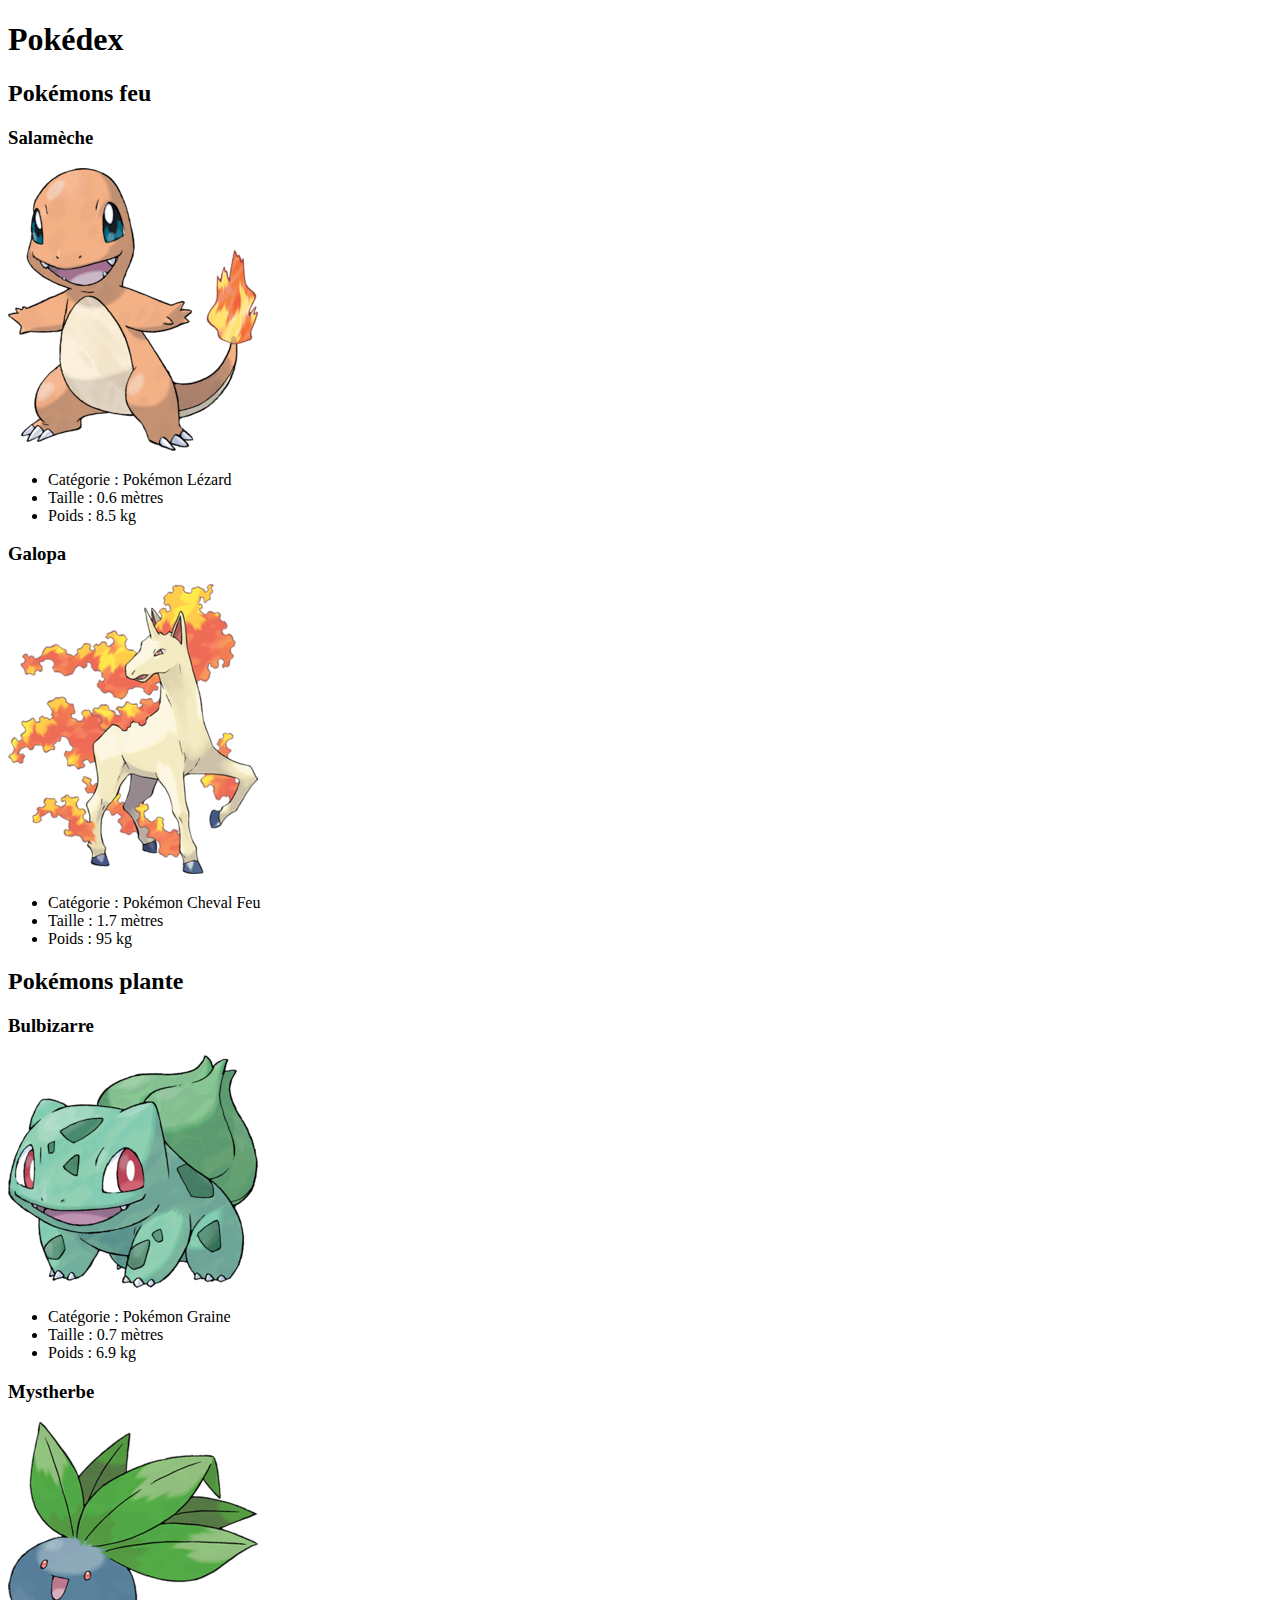
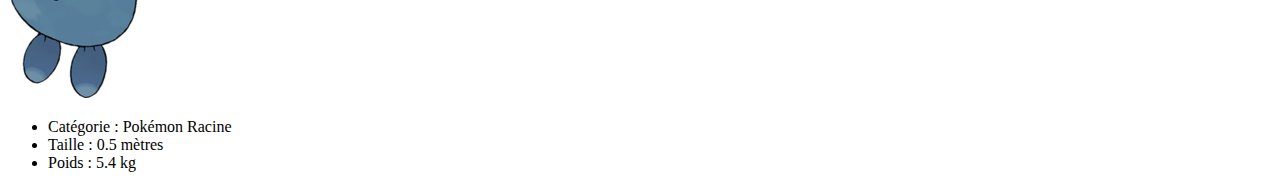
==== index.html @ 36814af4 "step(page_for_each_pokemon)" ====
<!DOCTYPE html>
<html lang="fr">
    <head>
        <meta charset="utf-8">
        <link rel="icon" href="assets/logo.png">
        <title>Pokédex</title>
    </head>
    <body>
        <h1>Pokédex</h1>

        <h2>Pokémons feu</h2>

        <h3>Salamèche</h3>
        <a href="https://www.pokepedia.fr/Salamèche" target="_blank">
            <img src="assets/salameche.png">
        </a>
        <ul>
            <li>Catégorie : Pokémon Lézard</li>
            <li>Taille : 0.6 mètres</li>
            <li>Poids : 8.5 kg</li>
        </ul>

        <h3>Galopa</h3>
        <a href="https://www.pokepedia.fr/Galopa" target="_blank">
            <img src="assets/galopa.png">
        </a>
        <ul>
            <li>Catégorie : Pokémon Cheval Feu</li>
            <li>Taille : 1.7 mètres</li>
            <li>Poids : 95 kg</li>
        </ul>

        <h2>Pokémons plante</h2>

        <h3>Bulbizarre</h3>
        <a href="https://www.pokepedia.fr/Bulbizarre" target="_blank">
            <img src="assets/bulbizarre.png">
        </a>
        <ul>
            <li>Catégorie : Pokémon Graine</li>
            <li>Taille : 0.7 mètres</li>
            <li>Poids : 6.9 kg</li>
        </ul>

        <h3>Mystherbe</h3>
        <a href="https://www.pokepedia.fr/Mystherbe" target="_blank">
            <img src="assets/mystherbe.png">
        </a>
        <ul>
            <li>Catégorie : Pokémon Racine</li>
            <li>Taille : 0.5 mètres</li>
            <li>Poids : 5.4 kg</li>
        </ul>

    </body>
</html>
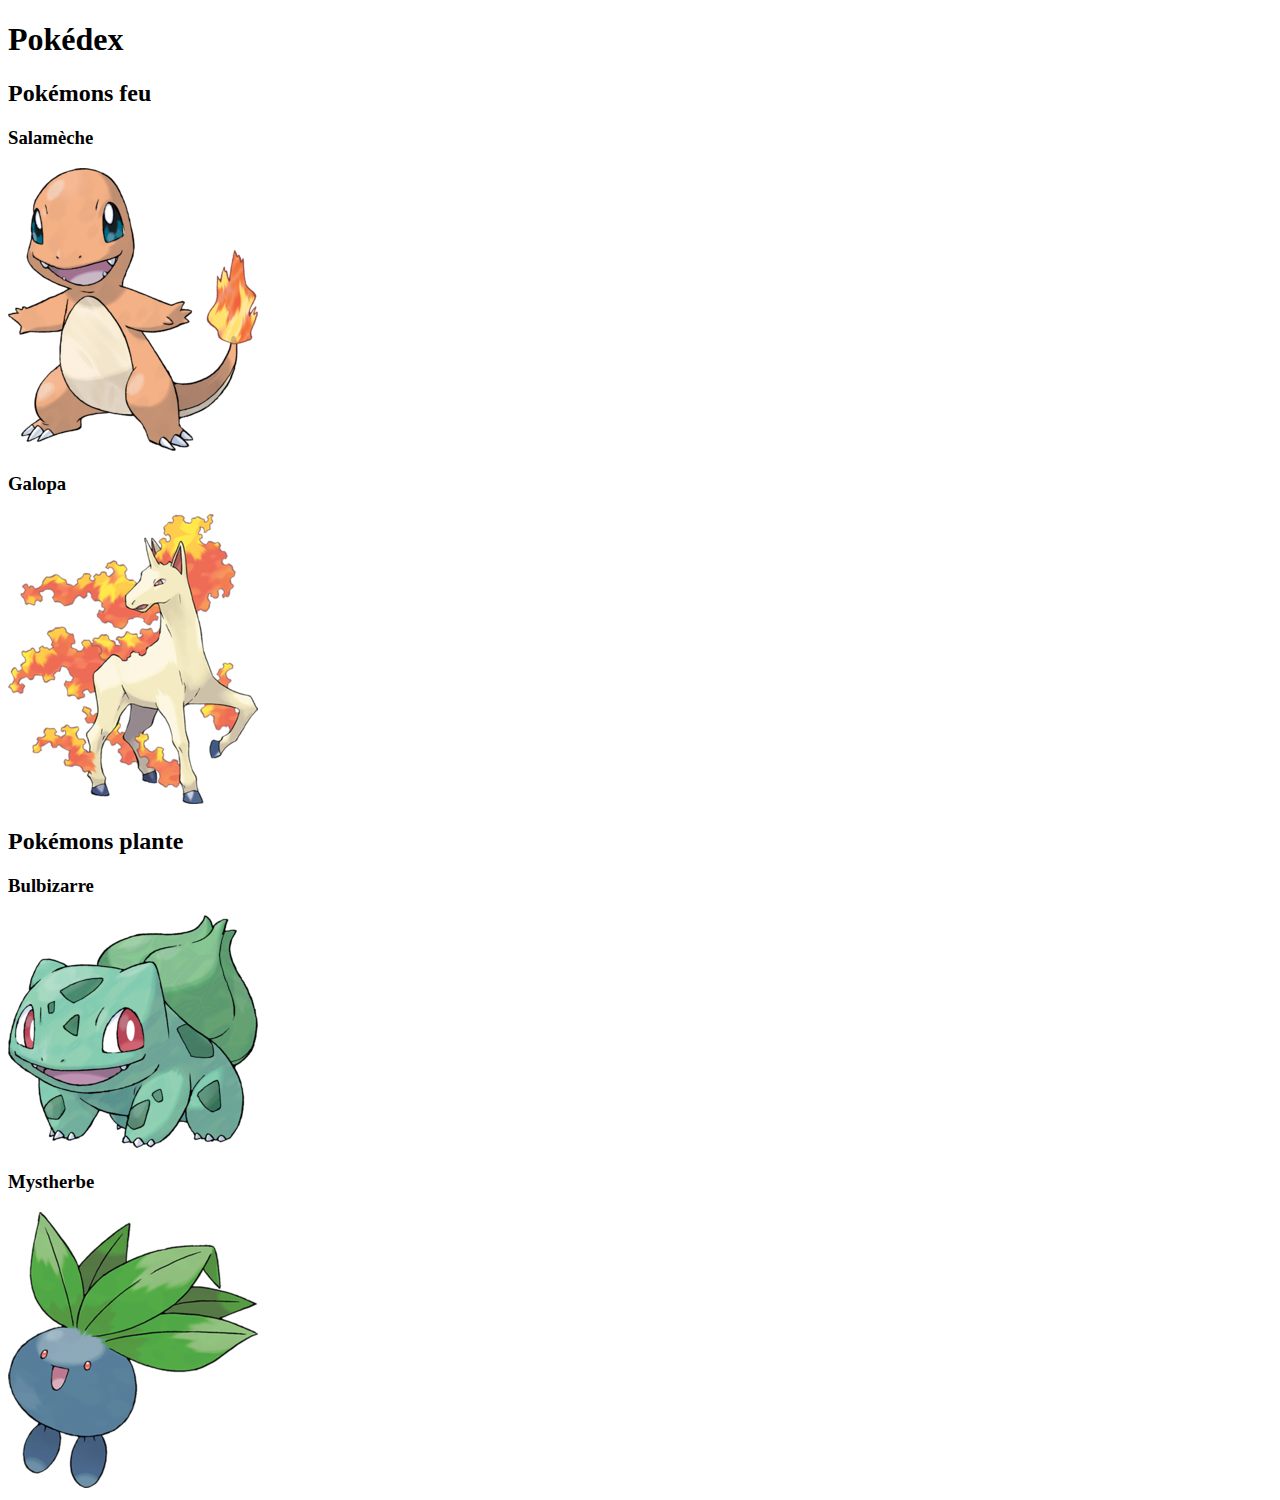
==== commit b1c50d16: "step(navigate_between_pages)" ====
--- a/index.html
+++ b/index.html
@@ -11,46 +11,30 @@
         <h2>Pokémons feu</h2>
 
         <h3>Salamèche</h3>
-        <a href="https://www.pokepedia.fr/Salamèche" target="_blank">
+        <a href="./salameche.html">
             <img src="assets/salameche.png">
         </a>
-        <ul>
-            <li>Catégorie : Pokémon Lézard</li>
-            <li>Taille : 0.6 mètres</li>
-            <li>Poids : 8.5 kg</li>
-        </ul>
+
 
         <h3>Galopa</h3>
-        <a href="https://www.pokepedia.fr/Galopa" target="_blank">
+        <a href="./galopa.html">
             <img src="assets/galopa.png">
         </a>
-        <ul>
-            <li>Catégorie : Pokémon Cheval Feu</li>
-            <li>Taille : 1.7 mètres</li>
-            <li>Poids : 95 kg</li>
-        </ul>
+
 
         <h2>Pokémons plante</h2>
 
         <h3>Bulbizarre</h3>
-        <a href="https://www.pokepedia.fr/Bulbizarre" target="_blank">
+        <a href="./bulbizarre.html">
             <img src="assets/bulbizarre.png">
         </a>
-        <ul>
-            <li>Catégorie : Pokémon Graine</li>
-            <li>Taille : 0.7 mètres</li>
-            <li>Poids : 6.9 kg</li>
-        </ul>
+
 
         <h3>Mystherbe</h3>
-        <a href="https://www.pokepedia.fr/Mystherbe" target="_blank">
+        <a href="./mystherbe.html">
             <img src="assets/mystherbe.png">
         </a>
-        <ul>
-            <li>Catégorie : Pokémon Racine</li>
-            <li>Taille : 0.5 mètres</li>
-            <li>Poids : 5.4 kg</li>
-        </ul>
+
 
     </body>
 </html>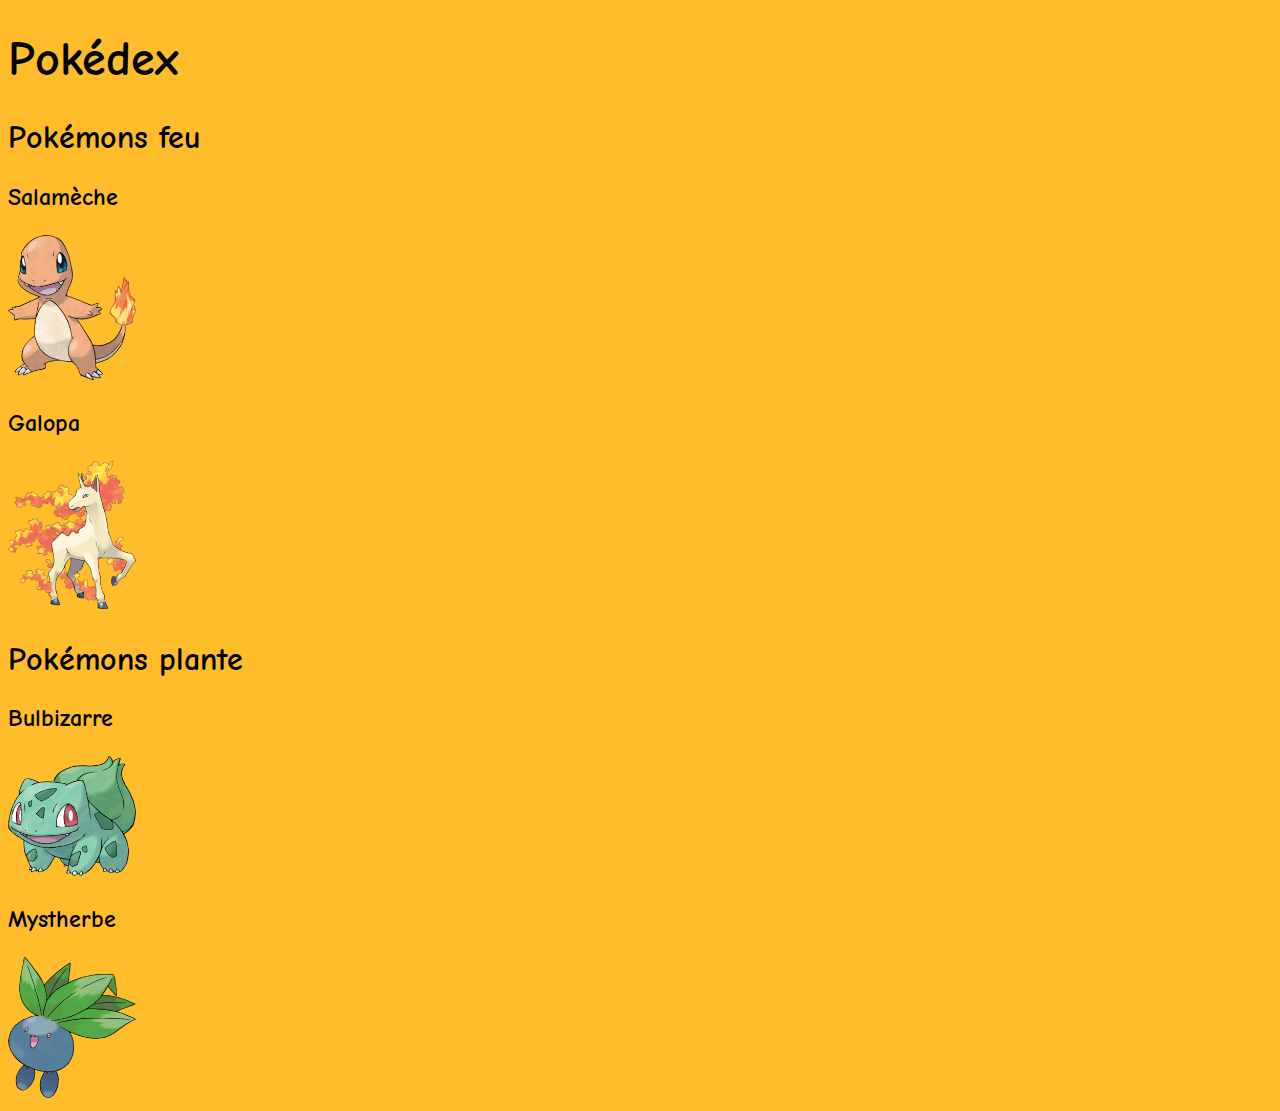
==== commit 555a511c: "7.2.2-google_fonts_api" ====
--- a/index.html
+++ b/index.html
@@ -3,6 +3,12 @@
     <head>
         <meta charset="utf-8">
         <link rel="icon" href="assets/logo.png">
+        <link rel="stylesheet" href="./style.css">
+        <link 
+            rel="stylesheet"
+            href="https://fonts.googleapis.com/css?family=Comic+Neue"
+        >
+
         <title>Pokédex</title>
     </head>
     <body>
--- a/style.css
+++ b/style.css
@@ -0,0 +1,28 @@
+a {
+    color: darkcyan;
+}
+body {
+    background-color: #ffbc2b;
+}
+img {
+    width: 10vw;
+}
+nav {
+    margin-top: 50px;
+}
+li, a{
+    font-size: 1.3rem;
+    font-family: "Comic Neue";
+}
+h1 {
+    font-size: 3rem;
+    font-family: "Comic Neue";
+}
+h2 {
+    font-size: 2rem;
+    font-family: "Comic Neue";
+}
+h3 {
+    font-size: 1.5rem;
+    font-family: "Comic Neue";
+}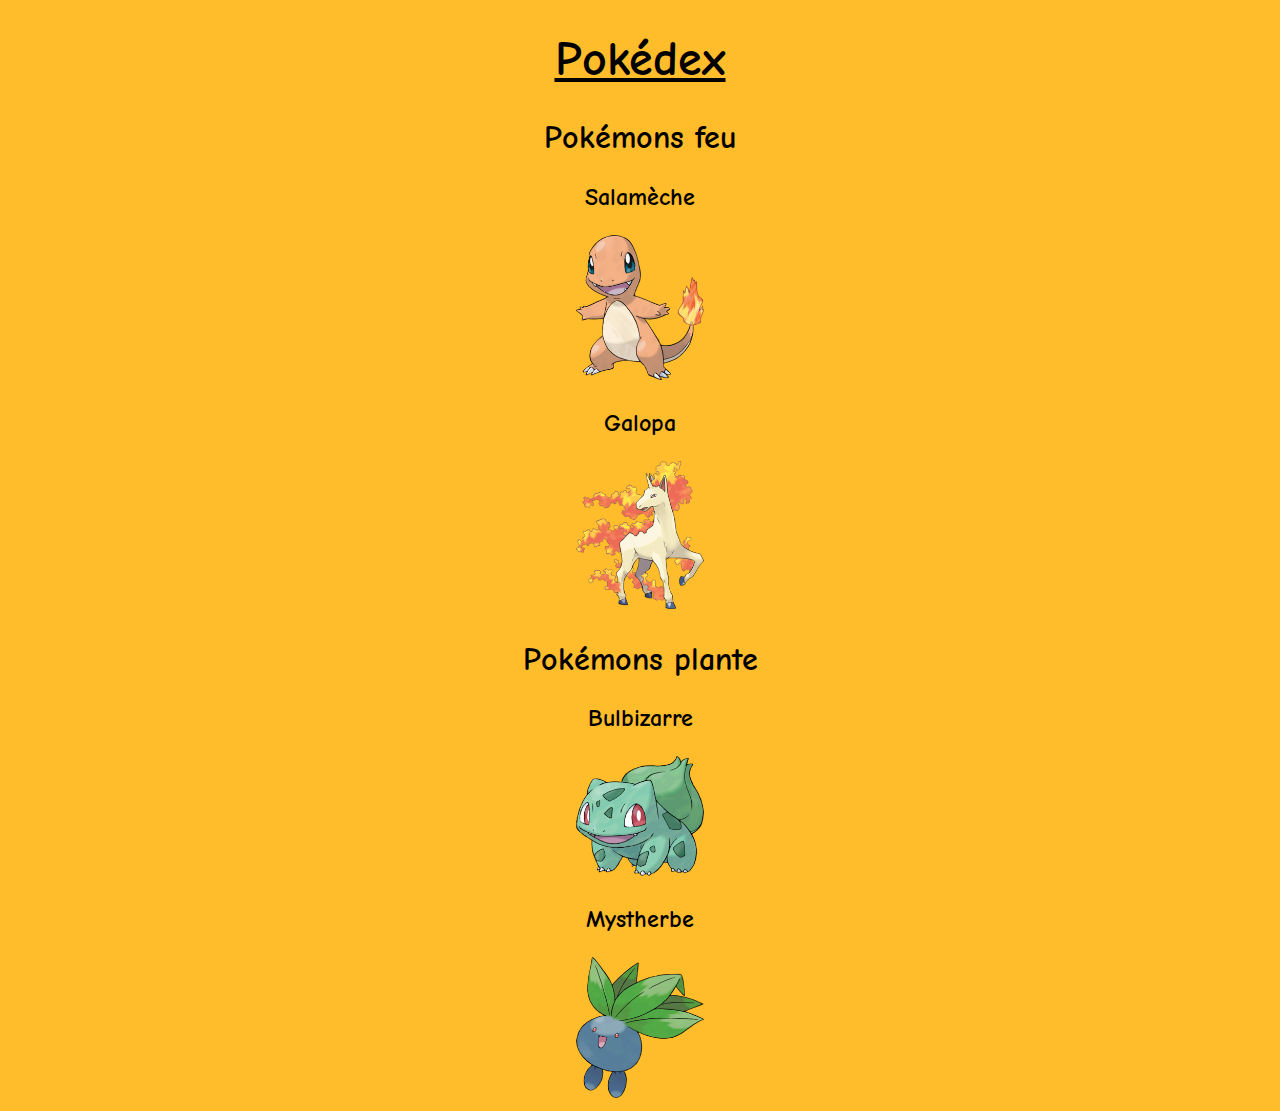
==== commit 09564ed1: "11.1-intro_media_queries" ====
--- a/index.html
+++ b/index.html
@@ -4,6 +4,8 @@
         <meta charset="utf-8">
         <link rel="icon" href="assets/logo.png">
         <link rel="stylesheet" href="./style.css">
+        <link rel="stylesheet" href="./smartphone.css">
+        <link rel="stylesheet" href="./ordi.css">
         <link 
             rel="stylesheet"
             href="https://fonts.googleapis.com/css?family=Comic+Neue"
--- a/style.css
+++ b/style.css
@@ -3,26 +3,45 @@
 }
 body {
     background-color: #ffbc2b;
+    text-align: center;
 }
 img {
     width: 10vw;
 }
+article > img {
+    width: 20vw;
+}
+
 nav {
     margin-top: 50px;
 }
-li, a{
+p, a{
     font-size: 1.3rem;
-    font-family: "Comic Neue";
 }
 h1 {
     font-size: 3rem;
-    font-family: "Comic Neue";
+    text-decoration: underline;
 }
 h2 {
     font-size: 2rem;
-    font-family: "Comic Neue";
 }
 h3 {
     font-size: 1.5rem;
+}
+* {
     font-family: "Comic Neue";
+}
+a:hover{
+    text-shadow: 7px 7px 6px black;
+}
+aside {
+    display: inline-block;
+    border-style: solid;
+    border-radius: 30px;
+    box-shadow: 6px 6px 12px;
+    background-color: darkcyan;
+    padding: 6px;
+}
+aside:hover {
+    box-shadow: 10px 10px 12px;
 }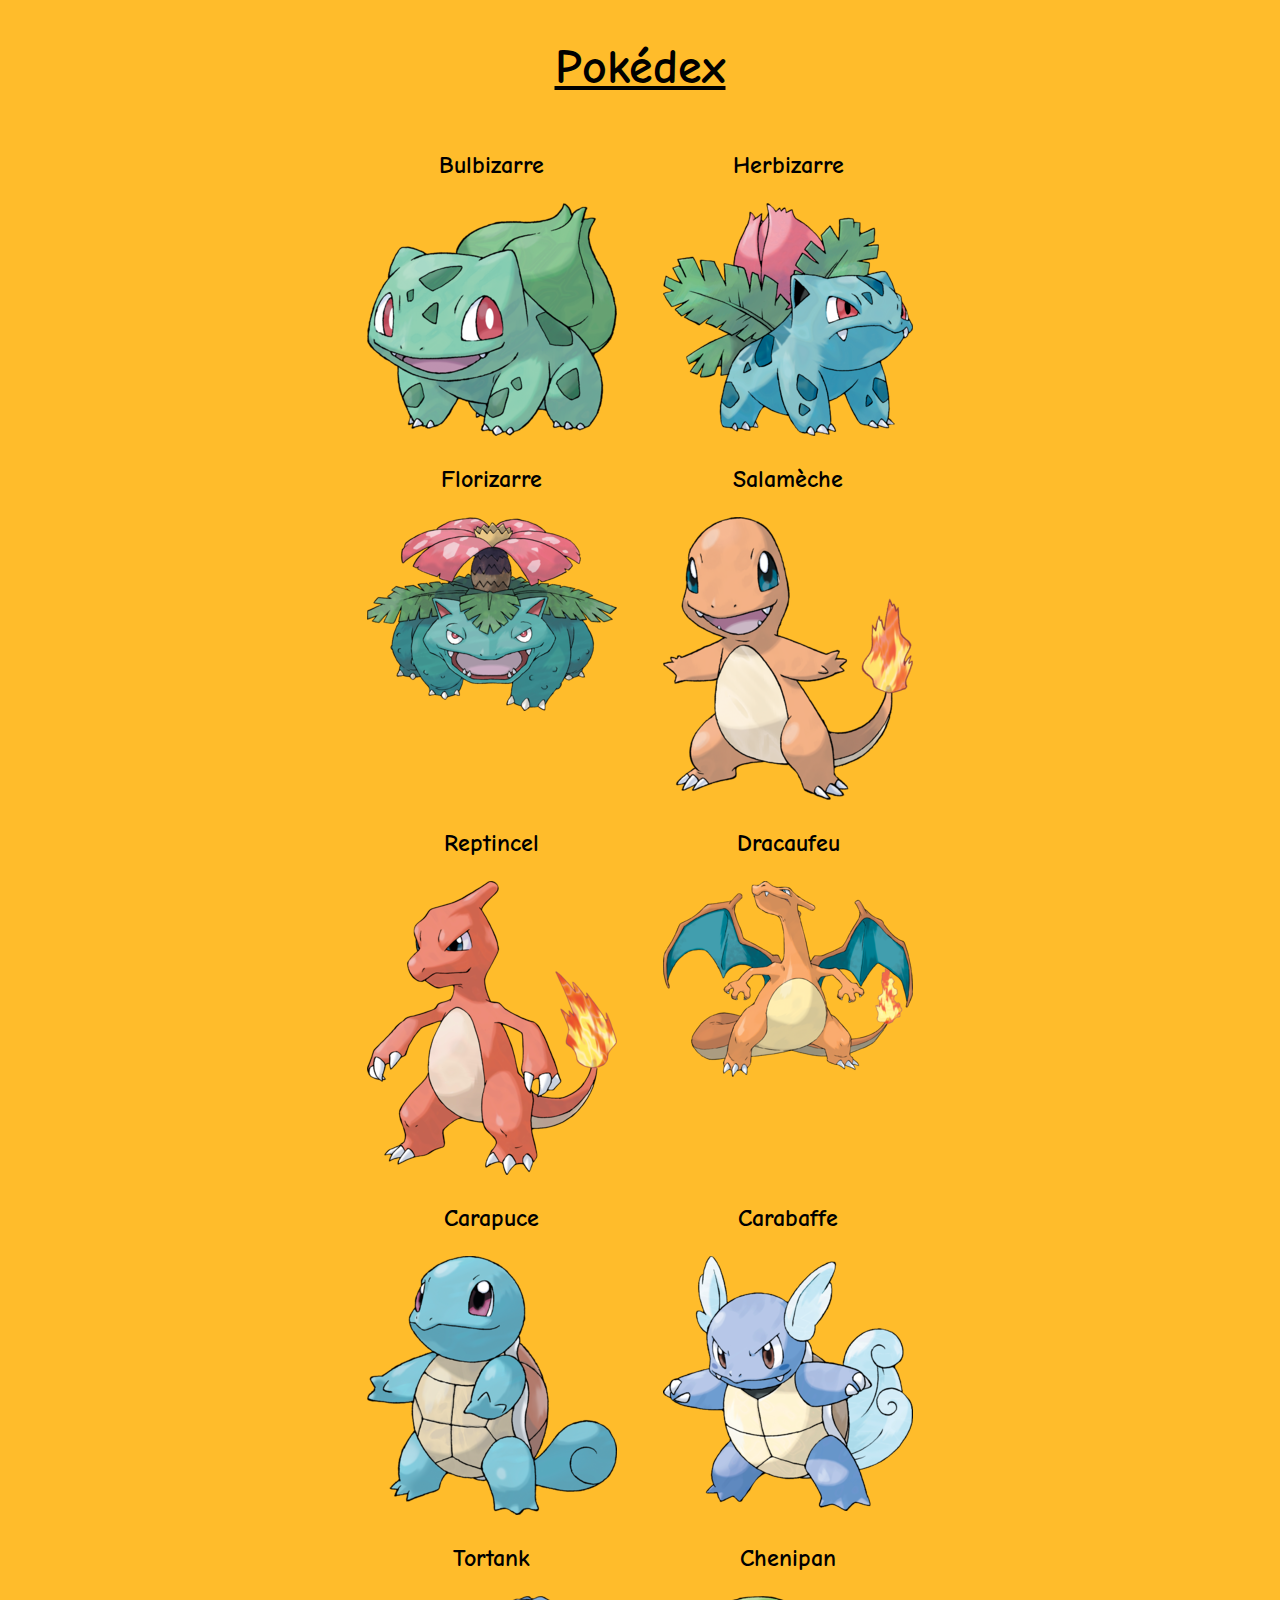
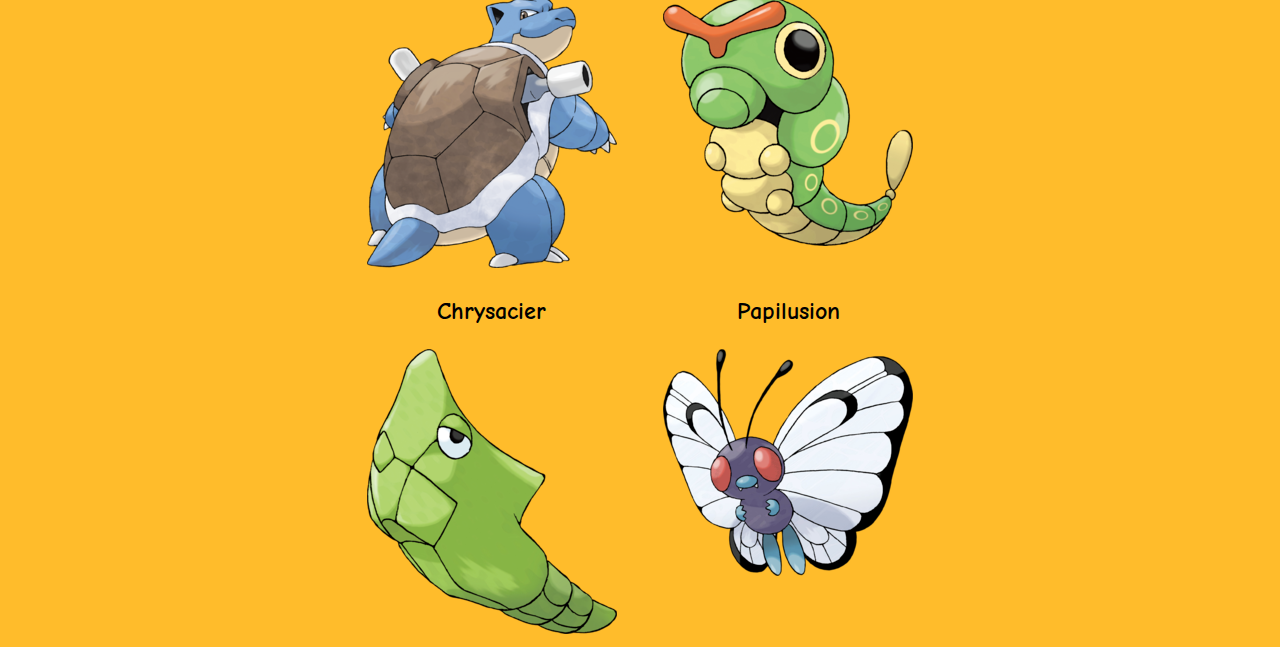
==== commit 8a94938c: "11.4-add_pokemons" ====
--- a/index.html
+++ b/index.html
@@ -4,8 +4,8 @@
         <meta charset="utf-8">
         <link rel="icon" href="assets/logo.png">
         <link rel="stylesheet" href="./style.css">
-        <link rel="stylesheet" href="./smartphone.css">
-        <link rel="stylesheet" href="./ordi.css">
+        <link rel="stylesheet" href="./smartphone.css" media="(max-width: 600px)">
+        <link rel="stylesheet" href="./ordi.css" media="(min-width: 600px)">
         <link 
             rel="stylesheet"
             href="https://fonts.googleapis.com/css?family=Comic+Neue"
@@ -15,34 +15,91 @@
     </head>
     <body>
         <h1>Pokédex</h1>
+        <div id="pageDeNavigation">
+            <div class="pokemon">
+                <h3>Bulbizarre</h3>
+                <a href="./bulbizarre.html">
+                    <img src="assets/bulbizarre.png">
+                </a>
+            </div>
 
-        <h2>Pokémons feu</h2>
+            <div class="pokemon">
+                <h3>Herbizarre</h3>
+                <a href="./herbizarre.html">
+                    <img src="assets/herbizarre.png">
+                </a>
+            </div>
 
-        <h3>Salamèche</h3>
-        <a href="./salameche.html">
-            <img src="assets/salameche.png">
-        </a>
+            <div class="pokemon">
+                <h3>Florizarre</h3>
+                <a href="./florizarre.html">
+                    <img src="assets/florizarre.png">
+                </a>
+            </div>
 
+            <div class="pokemon">
+                <h3>Salamèche</h3>
+                <a href="./salameche.html">
+                    <img src="assets/salameche.png">
+                </a>
+            </div>
 
-        <h3>Galopa</h3>
-        <a href="./galopa.html">
-            <img src="assets/galopa.png">
-        </a>
+            <div class="pokemon">
+                <h3>Reptincel</h3>
+                <a href="./reptincel.html">
+                    <img src="assets/reptincel.png">
+                </a>
+            </div>
 
+            <div class="pokemon">
+                <h3>Dracaufeu</h3>
+                <a href="./dracaufeu.html">
+                    <img src="assets/dracaufeu.png">
+                </a>
+            </div>
 
-        <h2>Pokémons plante</h2>
+            <div class="pokemon">
+                <h3>Carapuce</h3>
+                <a href="./carapuce.html">
+                    <img src="assets/carapuce.png">
+                </a>
+            </div>
 
-        <h3>Bulbizarre</h3>
-        <a href="./bulbizarre.html">
-            <img src="assets/bulbizarre.png">
-        </a>
+            <div class="pokemon">
+                <h3>Carabaffe</h3>
+                <a href="./carabaffe.html">
+                    <img src="assets/carabaffe.png">
+                </a>
+            </div>
 
+            <div class="pokemon">
+                <h3>Tortank</h3>
+                <a href="./tortank.html">
+                    <img src="assets/tortank.png">
+                </a>
+            </div>
 
-        <h3>Mystherbe</h3>
-        <a href="./mystherbe.html">
-            <img src="assets/mystherbe.png">
-        </a>
+            <div class="pokemon">
+                <h3>Chenipan</h3>
+                <a href="./chenipan.html">
+                    <img src="assets/chenipan.png">
+                </a>
+            </div>
 
+            <div class="pokemon">
+                <h3>Chrysacier</h3>
+                <a href="./chrysacier.html">
+                    <img src="assets/chrysacier.png">
+                </a>
+            </div>
 
+            <div class="pokemon">
+                <h3>Papilusion</h3>
+                <a href="./papilusion.html">
+                    <img src="assets/papilusion.png">
+                </a>
+            </div>
+        </div>
+        
     </body>
 </html>--- a/style.css
+++ b/style.css
@@ -3,20 +3,18 @@
 }
 body {
     background-color: #ffbc2b;
+    display: flex;
+    flex-direction: column;
+    align-items: center;
+}
+header, article {
     text-align: center;
 }
-img {
-    width: 10vw;
+p, a, li, strong{
+    font-size: 1.3rem;
 }
-article > img {
-    width: 20vw;
-}
-
-nav {
-    margin-top: 50px;
-}
-p, a{
-    font-size: 1.3rem;
+a:hover {
+    color: black;
 }
 h1 {
     font-size: 3rem;
@@ -31,17 +29,87 @@
 * {
     font-family: "Comic Neue";
 }
-a:hover{
-    text-shadow: 7px 7px 6px black;
+nav {
+    text-align: center;
+     margin-top: 12px;
 }
-aside {
-    display: inline-block;
+.pokemon {
+    text-align: center;
+}
+#pageDeNavigation {
+    display: flex;
+    flex-wrap: wrap;
+    justify-content: space-evenly;
+    width: 50vw;
+}
+#presentation {
+    display: flex;
+    justify-content: center;
+    margin-bottom: 20px;
+    width: 50vw;
+}
+#presentation > * {
+    flex: 1;
+    margin: 2px;
+}
+
+#caracteristiques {
+    background-color: lightgreen;
     border-style: solid;
-    border-radius: 30px;
-    box-shadow: 6px 6px 12px;
-    background-color: darkcyan;
+    border-radius: 10px;
     padding: 6px;
+    margin: 8px;
+    transition: box-shadow 0.4s ease-out 0.2s;
 }
-aside:hover {
+#caracteristiques:hover {
     box-shadow: 10px 10px 12px;
+}
+span {
+    color: #555555;
+    font-style: italic;
+}
+.types {
+    display: flex;
+    margin: 16px 0px 16px 0px;
+}
+.types > p {
+    text-align: center;
+    margin: 0px 6px 0px 6px;
+    padding: 1px 4px 1px 4px;
+    border-radius: 4px;
+    width: 7vw;
+    min-width: 80px;
+}
+.typeFeu {
+    background-color: coral;
+}
+.typePlante {
+    background-color: #32a852;
+}
+.typeEau {
+    background-color: #0da2ff;
+}
+.typePoison {
+    background-color: #a549c4;
+}
+.typePsy {
+    background-color: pink;
+}
+.typeGlace {
+    background-color: #d4fbff;
+}
+.typeVol {
+    background-color: #93bad9;
+}
+.typeSol {
+    background-color: #d46d00;
+}
+.typeRoche {
+    background-color: #bf9367;
+}
+.typeElectrik {
+    background-color: yellow;
+}
+.typeInsecte {
+    background-color: #6bb07e;
 }--- a/smartphone.css
+++ b/smartphone.css
@@ -0,0 +1,12 @@
+#caracteristiques {
+    width: 90vw;
+}
+#presentation {
+    flex-direction: column;
+}
+.types {
+    flex-direction: column;
+}
+.types > p {
+    margin-bottom: 8px;
+}--- a/ordi.css
+++ b/ordi.css
@@ -0,0 +1,9 @@
+#caracteristiques {
+    width: 20vw;
+}
+#presentation {
+    flex-direction: row;
+}
+.types {
+    flex-direction: row;
+}